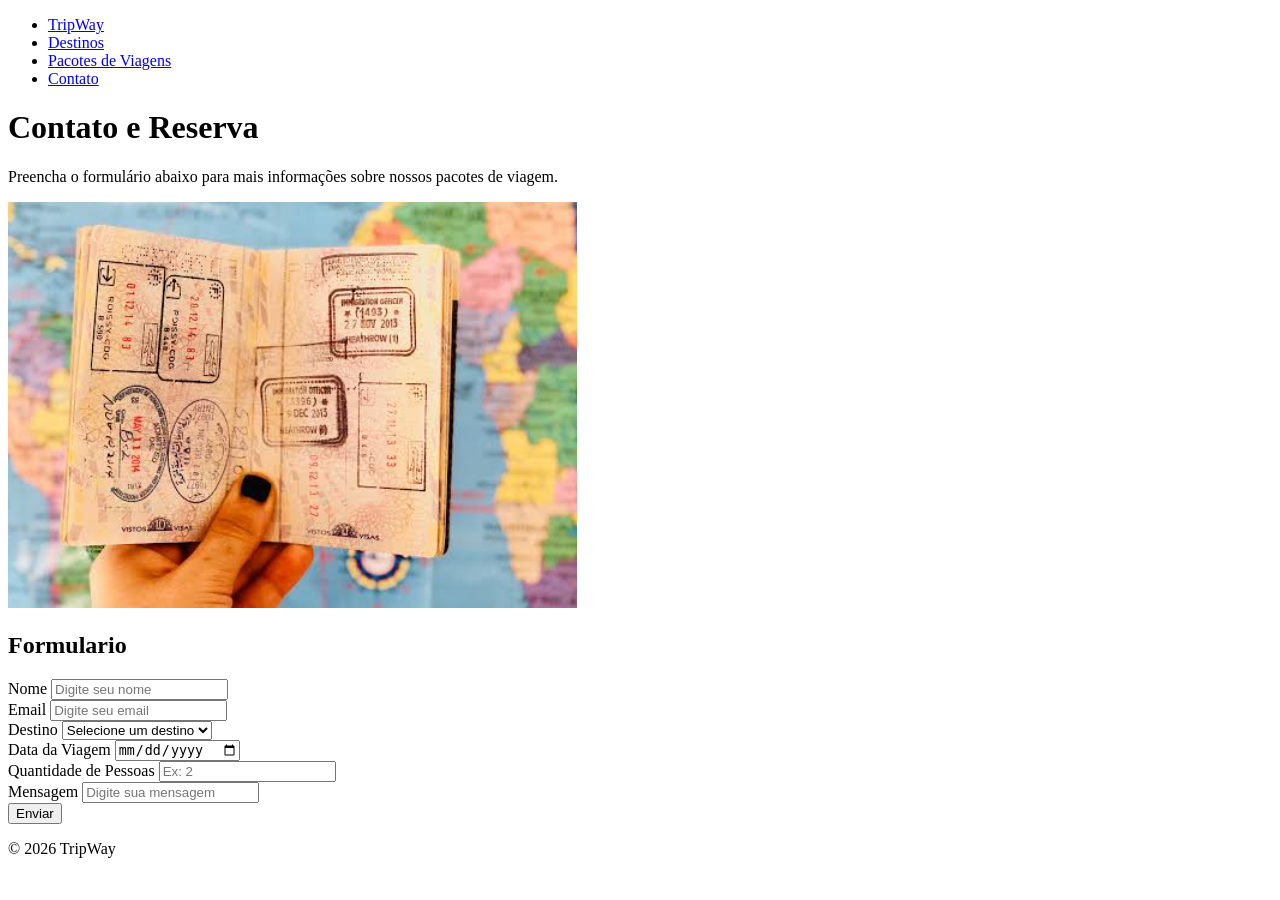
==== pages/contato.html @ 08980b52 "Merge pull request #4 from TripWay-Guia-de-Viagens/site_tripway Site tripway" ====
<!DOCTYPE html>
<html lang="pt-BR">
<head>
    <meta charset="UTF-8">
    <meta name="viewport" content="width=device-width, initial-scale=1.0">
    <title>TripWay - Contato</title>
</head>
<body>
    <nav>
        <ul>
            <li><a href="../index.html">TripWay</a></li>
            <li><a href="./destinos.html">Destinos</a></li>
            <li><a href="./pacotes.html">Pacotes de Viagens</a></li>
            <li><a href="./contato.html">Contato</a></li>
        </ul>
    </nav>

    <header>
        <h1>Contato e Reserva</h1>
        <p>Preencha o formulário abaixo para mais informações sobre nossos pacotes de viagem.</p>
    </header>

    <main>
        <section>
            <img src="../images/formulario.png" alt="Passaporte de viagem">
            <h2>Formulario</h2>

            <form action="">
                <div>
                    <label for="name">Nome</label>
                    <input type="text" id="name" placeholder="Digite seu nome">
                </div>

                <div>
                    <label for="email">Email</label>
                    <input type="email" id="email" placeholder="Digite seu email">
                </div>

                <div>
                    <label for="destino">Destino</label>
                    <select name="destino" id="destino">
                        <option value="">Selecione um destino</option>
                        <option value="praia">Praia</option>
                        <option value="aventura">Aventura e Montanha</option>
                        <option value="cultural">Cultural e Histórico</option>
                        <option value="internacional">Internacional</option>
                    </select>
                </div>

                <div>
                    <label for="data">Data da Viagem</label>
                    <input type="date" id="data">
                </div>

                <div>
                    <label for="quantidade">Quantidade de Pessoas</label>
                    <input type="number" id="quantidade" placeholder="Ex: 2">
                </div>

                <div>
                    <label for="mensagem">Mensagem</label>
                    <input type="text" id="mensagem" placeholder="Digite sua mensagem">
                </div>

                <button>Enviar</button>
            </form>
        </section>
    </main>

    <footer>
        <p>© 2026 TripWay</p>
    </footer>
</body>
</html>
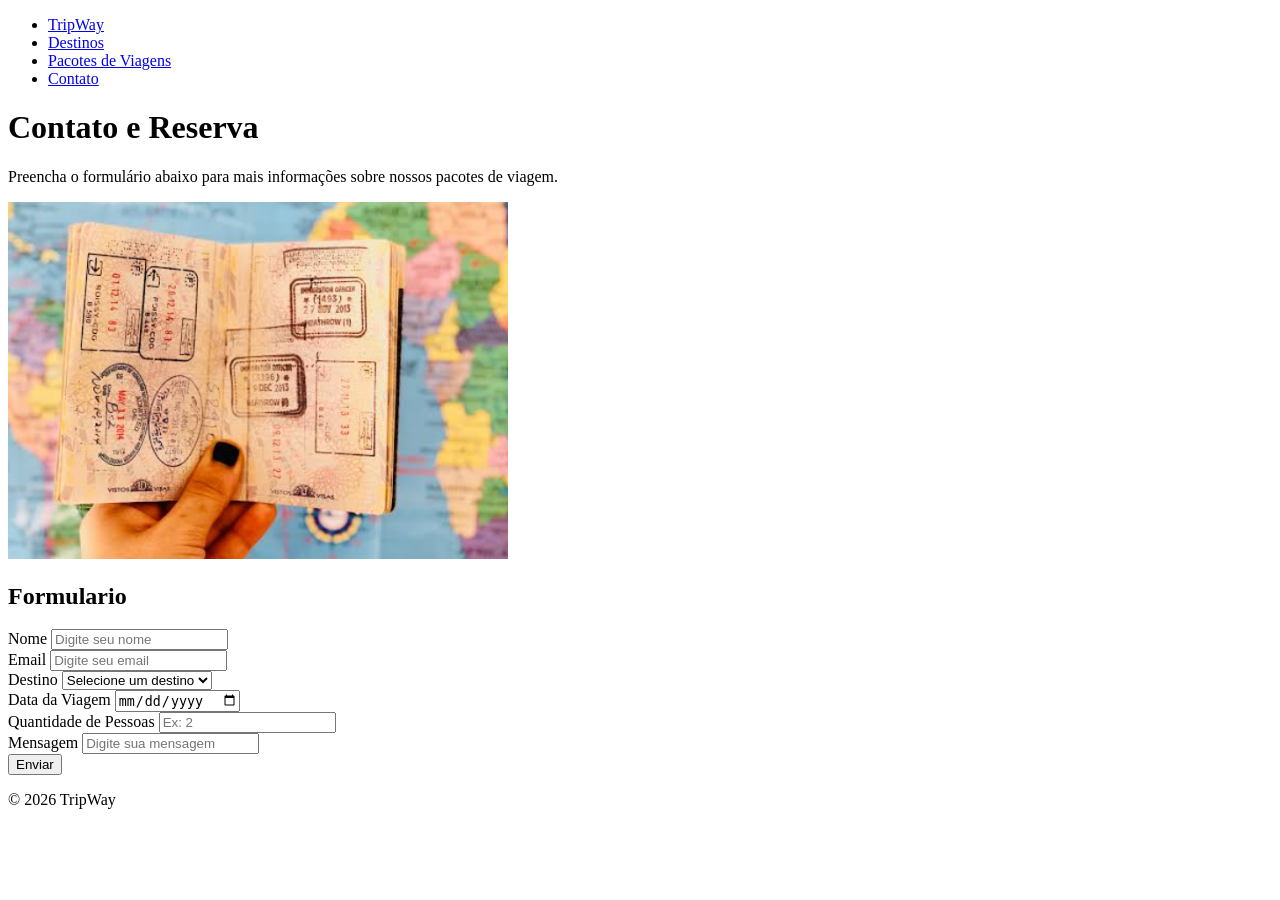
==== commit c347bc0e: "finalizando tudo" ====
--- a/pages/contato.html
+++ b/pages/contato.html
@@ -22,7 +22,7 @@
 
     <main>
         <section>
-            <img src="../images/formulario.png" alt="Passaporte de viagem">
+            <img src="../images/formulario.png" width="500" alt="Passaporte de viagem">
             <h2>Formulario</h2>
 
             <form action="">
@@ -40,10 +40,13 @@
                     <label for="destino">Destino</label>
                     <select name="destino" id="destino">
                         <option value="">Selecione um destino</option>
-                        <option value="praia">Praia</option>
-                        <option value="aventura">Aventura e Montanha</option>
-                        <option value="cultural">Cultural e Histórico</option>
-                        <option value="internacional">Internacional</option>
+                        <option value="suecia">Suécia</option>
+                        <option value="chile">Chile</option>
+                        <option value="portugal">Portugal</option>
+                        <option value="alemanha">Alemanha</option>
+                        <option value="rj">Rio de Janeiro</option>
+                        <option value="bahia">Bahia</option>
+                        <option value="sc">Santa Catarina</option>
                     </select>
                 </div>
 
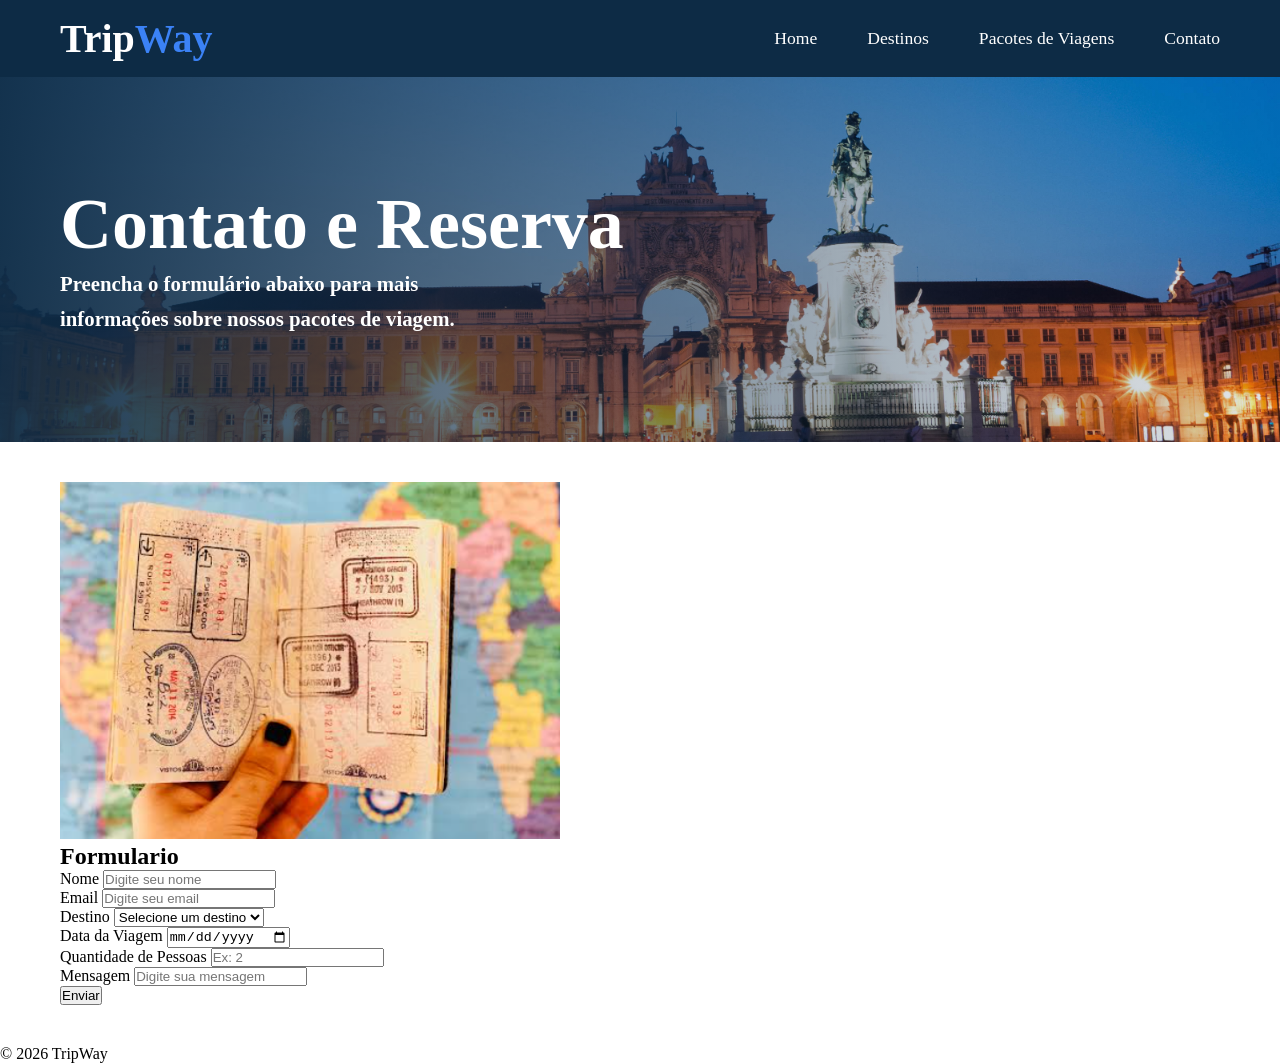
==== commit 39861d75: "Começando pagina de contatos" ====
--- a/pages/contato.html
+++ b/pages/contato.html
@@ -1,72 +1,90 @@
 <!DOCTYPE html>
-<html lang="pt-BR">
-<head>
-    <meta charset="UTF-8">
-    <meta name="viewport" content="width=device-width, initial-scale=1.0">
+<html lang="pt-br">
+  <head>
+    <meta charset="UTF-8" />
+    <meta name="viewport" content="width=device-width, initial-scale=1.0" />
+    <link rel="stylesheet" href="../css/destinos.css" />
+    <link rel="stylesheet" href="../css/form.css" />
+    <link
+      rel="stylesheet"
+      href="https://cdnjs.cloudflare.com/ajax/libs/font-awesome/6.5.1/css/all.min.css"
+    />
     <title>TripWay - Contato</title>
 </head>
 <body>
     <nav>
-        <ul>
-            <li><a href="../index.html">TripWay</a></li>
-            <li><a href="./destinos.html">Destinos</a></li>
-            <li><a href="./pacotes.html">Pacotes de Viagens</a></li>
-            <li><a href="./contato.html">Contato</a></li>
-        </ul>
+      <a class="logo" href="./index.html"> Trip<span class="way">Way</span> </a>
+
+      <ul>
+        <li><a class="pages" href="../index.html">Home</a></li>
+        <li><a class="pages" href="./destinos.html">Destinos</a></li>
+        <li><a class="pages" href="./pacotes.html">Pacotes de Viagens</a></li>
+        <li><a class="pages" href="./contato.html">Contato</a></li>
+      </ul>
     </nav>
 
-    <header>
-        <h1>Contato e Reserva</h1>
-        <p>Preencha o formulário abaixo para mais informações sobre nossos pacotes de viagem.</p>
+    <header class="header-container">
+        <h1 class="hero-title">Contato e Reserva</h1>
+        <h4>Preencha o formulário abaixo para mais informações sobre nossos pacotes de viagem.</h4>
     </header>
 
     <main>
-        <section>
+        <section class="contact-section">
             <img src="../images/formulario.png" width="500" alt="Passaporte de viagem">
-            <h2>Formulario</h2>
 
-            <form action="">
-                <div>
-                    <label for="name">Nome</label>
-                    <input type="text" id="name" placeholder="Digite seu nome">
-                </div>
+            <div class="form-container">
+            <h2>Formulario</h2>   
+                <form action="">
+                    <div class="form-row">
+                        <div class="form-group">
+                            <label for="name">Nome</label>
+                            <input type="text" id="name" placeholder="Digite seu nome">
+                        </div>
 
-                <div>
-                    <label for="email">Email</label>
-                    <input type="email" id="email" placeholder="Digite seu email">
-                </div>
+                        <div class="form-group">
+                            <label for="email">Email</label>
+                            <input type="email" id="email" placeholder="Digite seu email">
+                        </div>
+                    </div>
 
-                <div>
-                    <label for="destino">Destino</label>
-                    <select name="destino" id="destino">
-                        <option value="">Selecione um destino</option>
-                        <option value="suecia">Suécia</option>
-                        <option value="chile">Chile</option>
-                        <option value="portugal">Portugal</option>
-                        <option value="alemanha">Alemanha</option>
-                        <option value="rj">Rio de Janeiro</option>
-                        <option value="bahia">Bahia</option>
-                        <option value="sc">Santa Catarina</option>
-                    </select>
-                </div>
+                    <div class="form-row">
+                        <div class="form-group">
+                            <label for="destino">Destino</label>
+                            <select name="destino" id="destino">
+                                <option value="">Selecione um destino</option>
+                                <option value="suecia">Suécia</option>
+                                <option value="chile">Chile</option>
+                                <option value="portugal">Portugal</option>
+                                <option value="alemanha">Alemanha</option>
+                                <option value="rj">Rio de Janeiro</option>
+                                <option value="bahia">Bahia</option>
+                                <option value="sc">Santa Catarina</option>
+                            </select>
+                        </div>
 
-                <div>
-                    <label for="data">Data da Viagem</label>
-                    <input type="date" id="data">
-                </div>
+                        <div class="form-group">
+                            <label for="data">Data da Viagem</label>
+                            <input type="date" id="data">
+                        </div>
+                    </div>
 
-                <div>
-                    <label for="quantidade">Quantidade de Pessoas</label>
-                    <input type="number" id="quantidade" placeholder="Ex: 2">
-                </div>
+                    <div class="form-row">   
+                        <div class="form-group">
+                            <label for="quantidade">Quantidade de Pessoas</label>
+                            <input type="number" id="quantidade" placeholder="Ex: 2">
+                        </div>
 
-                <div>
-                    <label for="mensagem">Mensagem</label>
-                    <input type="text" id="mensagem" placeholder="Digite sua mensagem">
-                </div>
+                        <div class="form-group">
+                            <label for="mensagem">Mensagem</label>
+                            <input type="text" id="mensagem" placeholder="Digite sua mensagem">
+                        </div>
+                    </div>
 
-                <button>Enviar</button>
-            </form>
+                    <div class="action-buttons">
+                        <button>Enviar</button>
+                    </div>
+                </form>
+        </div>
         </section>
     </main>
 
--- a/css/destinos.css
+++ b/css/destinos.css
@@ -0,0 +1,185 @@
+* {
+    margin: 0;
+    padding: 0;
+    box-sizing: border-box;
+}
+
+:root {
+    --background-color: #ffffff;
+    --primary-color: #0d2b45;
+    --element-color: #3b82f6;
+    --card-color: #eff6ff;
+    --text-color: #405a78;
+}
+
+nav {
+    display: flex;
+    justify-content: space-between;
+    align-items: center;
+    padding: 15px 60px;
+    background-color: var(--primary-color);
+}
+
+nav ul {
+    display: flex;
+    align-items: center;
+    list-style: none;
+    gap: 50px;
+}
+
+.pages {
+    color: var(--background-color);
+    text-decoration: none;
+    font-size: 1.1rem;
+}
+
+.pages:hover {
+    color: var(--element-color);
+}
+
+.logo {
+    color: var(--background-color);
+    font-size: 2.5rem;
+    font-weight: bold;
+    text-decoration: none;
+}
+
+.way {
+    color: var(--element-color);
+}
+
+.header-container {
+    display: flex;
+    flex-direction: column;
+    justify-content: center;
+    padding: 80px 60px;
+    min-height: 365px;
+
+    background:
+        linear-gradient(
+            to right,
+            rgba(13, 43, 69, 0.95),
+            rgba(13, 43, 69, 0.1)
+        ),
+        url("../images/imagensDestino/portugal.jpg");
+
+    background-size: cover;
+}
+
+.hero-title {
+    color: var(--background-color);
+    font-size: 4.5rem;
+    font-weight: bold;
+}
+
+.header-container h4 {
+    max-width: 400px;
+    color: var(--background-color);
+    font-size: 1.3rem;
+    line-height: 1.7;
+}
+
+main {
+    padding: 40px 60px;
+}
+
+.destination-list {
+    display: flex;
+    flex-direction: column;
+    gap: 35px;
+    list-style: none;
+}
+
+.destination-item {
+    display: flex;
+    align-items: center;
+    justify-content: space-between;
+    gap: 40px;
+    padding: 25px;
+    background-color: var(--card-color);
+    border-radius: 12px;
+}
+
+.destination-info {
+    flex: 1;
+}
+
+.destination-info h2 {
+    color: var(--primary-color);
+    font-size: 2rem;
+    margin-bottom: 15px;
+}
+
+.destination-info p {
+    color: var(--text-color);
+    font-size: 1.1rem;
+    line-height: 1.7;
+}
+
+.destination-item > img {
+    width: 45%;
+    height: 230px;
+    object-fit: cover;
+    border-radius: 10px;
+}
+
+.brazil-subdestinations {
+    display: flex;
+    flex-direction: column;
+    gap: 20px;
+    margin-top: 25px;
+}
+
+.subdestination {
+    display: flex;
+    align-items: center;
+    gap: 20px;
+    padding: 15px;
+    background-color: var(--background-color);
+    border-radius: 10px;
+}
+
+.subdestination img {
+    width: 180px;
+    height: 120px;
+    object-fit: cover;
+    border-radius: 8px;
+    flex-shrink: 0;
+}
+
+.subdestination h3 {
+    color: var(--primary-color);
+    margin-bottom: 8px;
+}
+
+.subdestination p {
+    color: var(--text-color);
+    line-height: 1.6;
+}
+
+
+@media (max-width: 700px) {
+    main {
+        padding: 25px 20px;
+    }
+
+    .destination-item {
+        flex-direction: column;
+        align-items: stretch;
+    }
+
+    .destination-item > img {
+        width: 100%;
+        height: 200px;
+    }
+
+    .subdestination {
+        flex-direction: column;
+        align-items: stretch;
+    }
+
+    .subdestination img {
+        width: 100%;
+        height: 180px;
+    }
+}
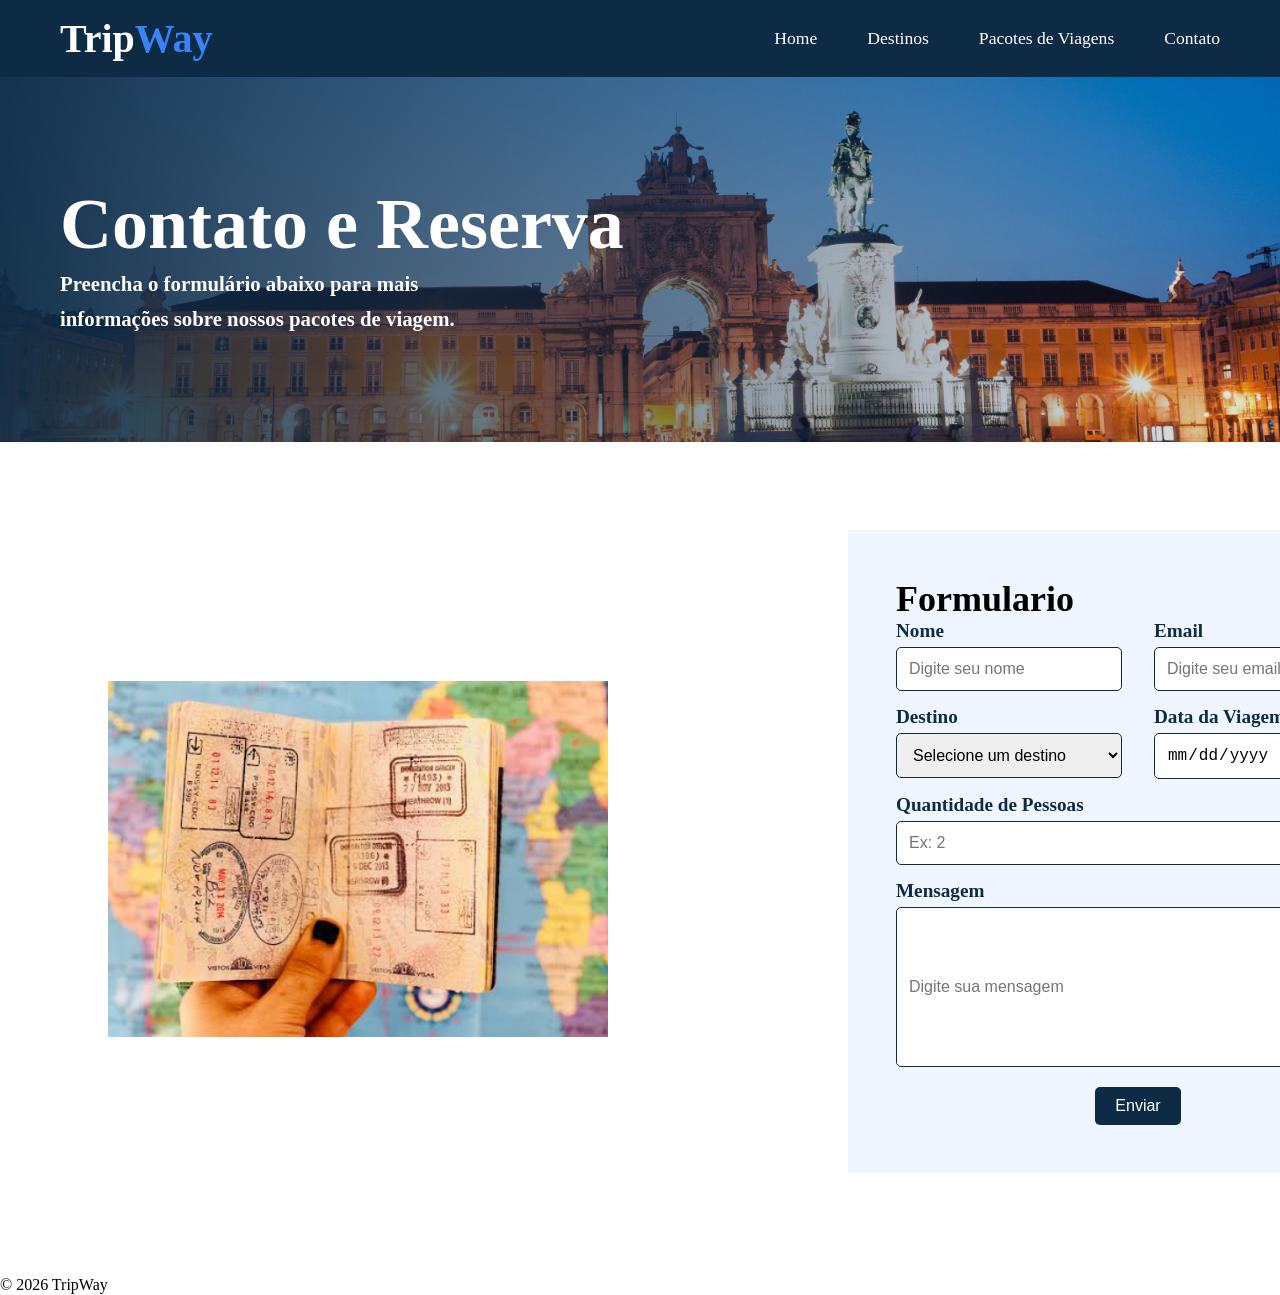
==== commit 4a41fd4f: "Mais estilização para o formulario" ====
--- a/pages/contato.html
+++ b/pages/contato.html
@@ -67,8 +67,7 @@
                             <input type="date" id="data">
                         </div>
                     </div>
-
-                    <div class="form-row">   
+   
                         <div class="form-group">
                             <label for="quantidade">Quantidade de Pessoas</label>
                             <input type="number" id="quantidade" placeholder="Ex: 2">
@@ -78,7 +77,6 @@
                             <label for="mensagem">Mensagem</label>
                             <input type="text" id="mensagem" placeholder="Digite sua mensagem">
                         </div>
-                    </div>
 
                     <div class="action-buttons">
                         <button>Enviar</button>
--- a/css/form.css
+++ b/css/form.css
@@ -0,0 +1,68 @@
+.contact-section {
+    display: flex;
+    align-items: center;
+    gap: 15rem;
+    padding: 3rem;
+}
+
+.form-container {
+    padding: 3rem;
+    display: flex;
+    flex-direction: column;
+    margin-bottom: 15px;
+    background-color: var(--card-color);
+    font-size: 1.5rem;
+}
+
+.form-row {
+    display: flex;
+    justify-content: space-between;
+    gap: 2rem;
+}
+
+.form-group {
+    display: flex;
+    flex-direction: column;
+    margin-bottom: 15px;
+
+    font-size: 1.2rem;
+}
+
+.form-row .form-group {
+    flex: 1;
+}
+
+.form-group label {
+    padding-bottom: 5px;
+    font-weight: 600;
+    color: var(--primary-color);
+}
+
+.form-group input,
+.form-group select {
+    padding: 0.75rem;
+    border: 1px solid var(--primary-color);
+    border-radius: 5px;
+    font-size: 1rem;
+}
+
+.form-group #mensagem {
+    height: 10rem;
+}
+
+.action-buttons {
+    display: flex;
+    justify-content: center;
+    gap: 20px;
+    margin-top: 20px;
+}
+
+.action-buttons button {
+    padding: 10px 20px;
+    background-color: var(--primary-color);
+    color: var(--background-color);
+    border: none;
+    border-radius: 5px;
+    font-size: 1rem;
+    cursor: pointer;
+}
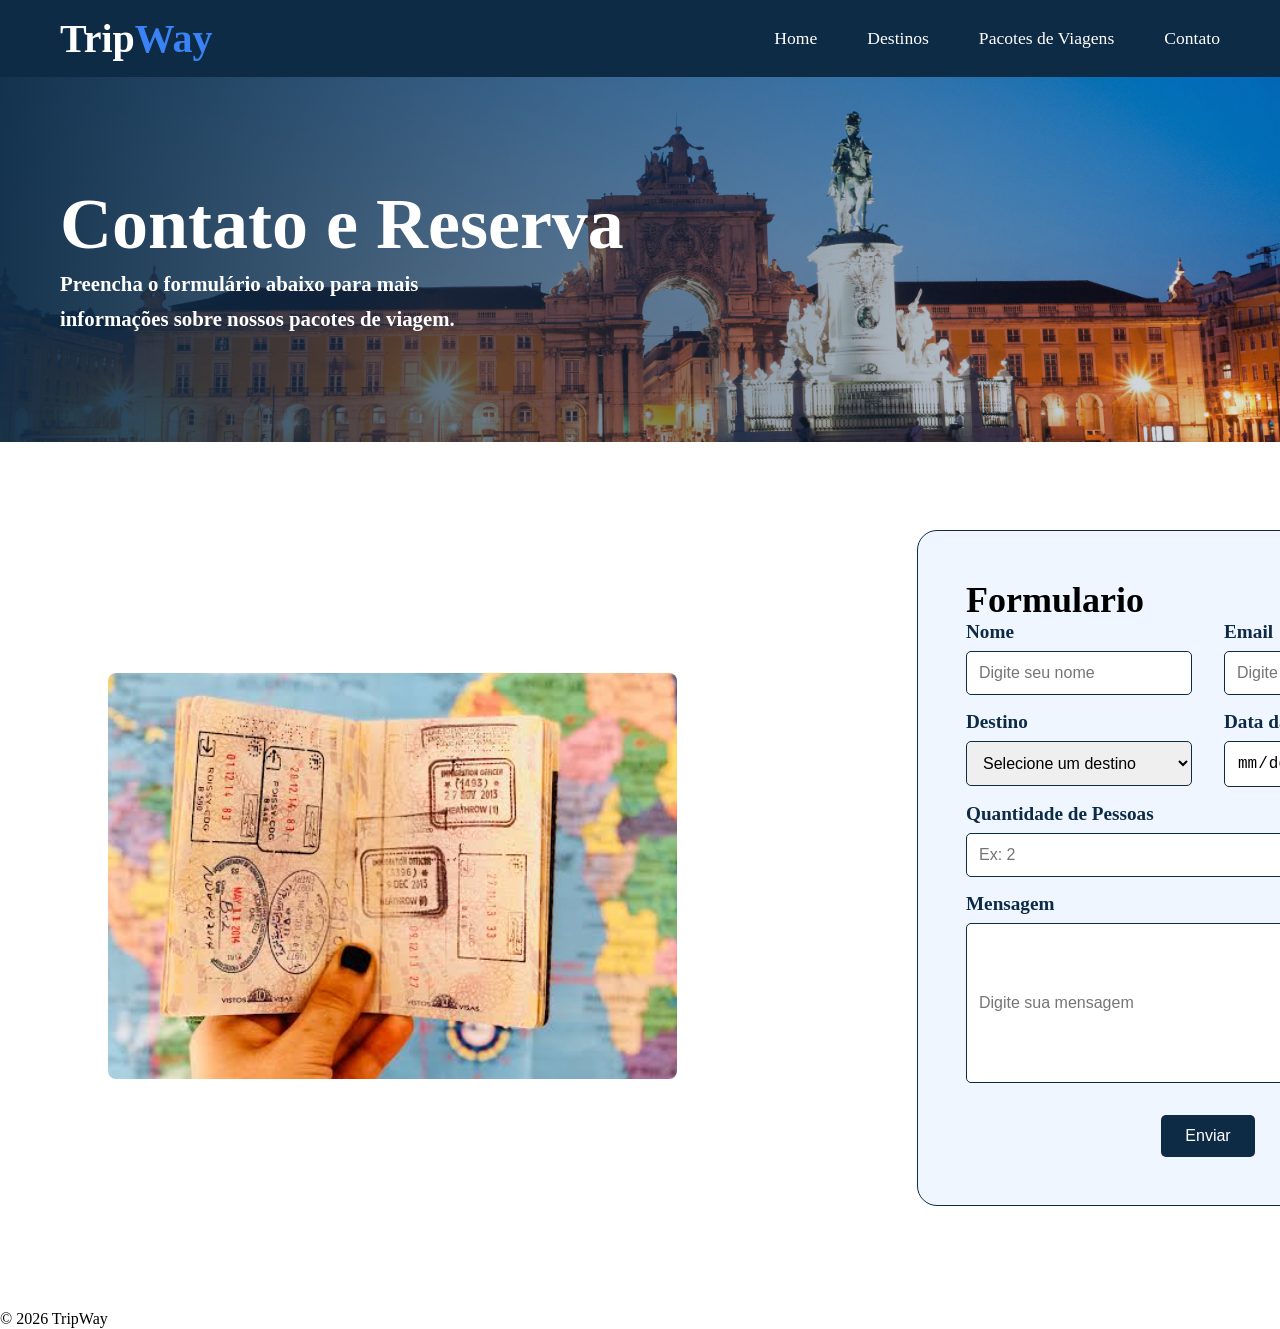
==== commit 2b48bb2e: "Finalizado pagina contato" ====
--- a/pages/contato.html
+++ b/pages/contato.html
@@ -30,7 +30,7 @@
 
     <main>
         <section class="contact-section">
-            <img src="../images/formulario.png" width="500" alt="Passaporte de viagem">
+            <img src="../images/formulario.png" alt="Passaporte de viagem" class="contact-image">
 
             <div class="form-container">
             <h2>Formulario</h2>   
--- a/css/form.css
+++ b/css/form.css
@@ -5,11 +5,19 @@
     padding: 3rem;
 }
 
+.contact-image {
+    width: 50rem;
+    object-fit: cover;
+    border-radius: 8px;
+}
+
 .form-container {
+    border: 1px solid var(--primary-color);
+    border-radius: 20px;
     padding: 3rem;
     display: flex;
     flex-direction: column;
-    margin-bottom: 15px;
+    margin-bottom: 1rem;
     background-color: var(--card-color);
     font-size: 1.5rem;
 }
@@ -23,7 +31,7 @@
 .form-group {
     display: flex;
     flex-direction: column;
-    margin-bottom: 15px;
+    margin-bottom: 1rem;
 
     font-size: 1.2rem;
 }
@@ -33,7 +41,7 @@
 }
 
 .form-group label {
-    padding-bottom: 5px;
+    padding-bottom: 0.5rem;
     font-weight: 600;
     color: var(--primary-color);
 }
@@ -53,12 +61,12 @@
 .action-buttons {
     display: flex;
     justify-content: center;
-    gap: 20px;
-    margin-top: 20px;
+    gap: 1rem;
+    margin-top: 2rem;
 }
 
 .action-buttons button {
-    padding: 10px 20px;
+    padding: 0.75rem 1.5rem;
     background-color: var(--primary-color);
     color: var(--background-color);
     border: none;
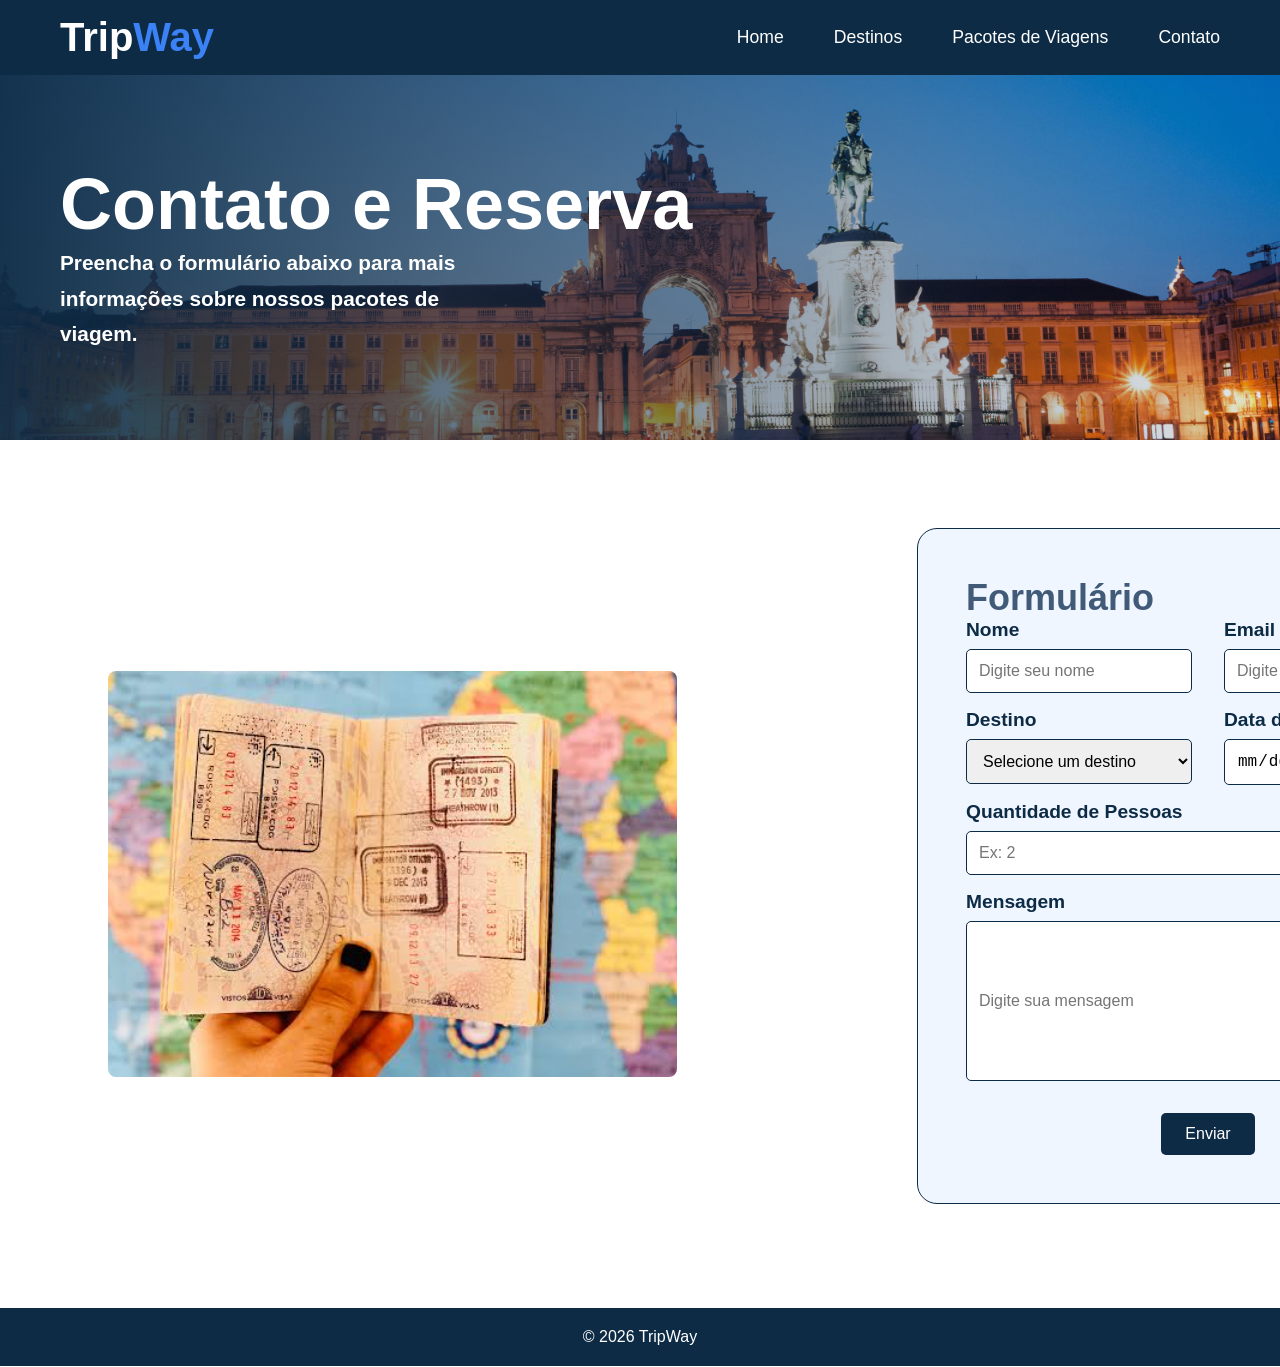
==== commit ba14c135: "Adicionado botão na home, e finalizando as outras paginas" ====
--- a/pages/contato.html
+++ b/pages/contato.html
@@ -1,26 +1,26 @@
 <!DOCTYPE html>
 <html lang="pt-br">
-  <head>
+
+<head>
     <meta charset="UTF-8" />
     <meta name="viewport" content="width=device-width, initial-scale=1.0" />
-    <link rel="stylesheet" href="../css/destinos.css" />
-    <link rel="stylesheet" href="../css/form.css" />
-    <link
-      rel="stylesheet"
-      href="https://cdnjs.cloudflare.com/ajax/libs/font-awesome/6.5.1/css/all.min.css"
-    />
+    <link rel="stylesheet" href="../css/style.css">
+    <link rel="stylesheet" href="../css/destinos.css">
+    <link rel="stylesheet" href="../css/form.css">
+    <link rel="stylesheet" href="https://cdnjs.cloudflare.com/ajax/libs/font-awesome/6.5.1/css/all.min.css" />
     <title>TripWay - Contato</title>
 </head>
+
 <body>
     <nav>
-      <a class="logo" href="./index.html"> Trip<span class="way">Way</span> </a>
+        <a class="logo" href="../index.html"> Trip<span class="way">Way</span> </a>
 
-      <ul>
-        <li><a class="pages" href="../index.html">Home</a></li>
-        <li><a class="pages" href="./destinos.html">Destinos</a></li>
-        <li><a class="pages" href="./pacotes.html">Pacotes de Viagens</a></li>
-        <li><a class="pages" href="./contato.html">Contato</a></li>
-      </ul>
+        <ul>
+            <li><a class="pages" href="../index.html">Home</a></li>
+            <li><a class="pages" href="./destinos.html">Destinos</a></li>
+            <li><a class="pages" href="./pacotes.html">Pacotes de Viagens</a></li>
+            <li><a class="pages" href="./contato.html">Contato</a></li>
+        </ul>
     </nav>
 
     <header class="header-container">
@@ -33,7 +33,7 @@
             <img src="../images/formulario.png" alt="Passaporte de viagem" class="contact-image">
 
             <div class="form-container">
-            <h2>Formulario</h2>   
+                <h2>Formulário</h2>
                 <form action="">
                     <div class="form-row">
                         <div class="form-group">
@@ -67,22 +67,22 @@
                             <input type="date" id="data">
                         </div>
                     </div>
-   
-                        <div class="form-group">
-                            <label for="quantidade">Quantidade de Pessoas</label>
-                            <input type="number" id="quantidade" placeholder="Ex: 2">
-                        </div>
 
-                        <div class="form-group">
-                            <label for="mensagem">Mensagem</label>
-                            <input type="text" id="mensagem" placeholder="Digite sua mensagem">
-                        </div>
+                    <div class="form-group">
+                        <label for="quantidade">Quantidade de Pessoas</label>
+                        <input type="number" id="quantidade" placeholder="Ex: 2">
+                    </div>
+
+                    <div class="form-group">
+                        <label for="mensagem">Mensagem</label>
+                        <input type="text" id="mensagem" placeholder="Digite sua mensagem">
+                    </div>
 
                     <div class="action-buttons">
                         <button>Enviar</button>
                     </div>
                 </form>
-        </div>
+            </div>
         </section>
     </main>
 
@@ -90,4 +90,5 @@
         <p>© 2026 TripWay</p>
     </footer>
 </body>
+
 </html>
--- a/css/style.css
+++ b/css/style.css
@@ -0,0 +1,345 @@
+* {
+    margin: 0;
+    padding: 0;
+    box-sizing: border-box;
+}
+
+:root {
+    --background-color: #ffffff;
+    --primary-color: #0d2b45;
+    --element-color: #3b82f6;
+    --card-color: #eff6ff;
+    --text-color: #405a78;
+}
+
+body {
+    font-family: "Poppins", sans-serif;
+    background-color: var(--background-color);
+    color: var(--text-color);
+}
+
+nav {
+    display: flex;
+    justify-content: space-between;
+    align-items: center;
+    padding: 15px 60px;
+    background-color: var(--primary-color);
+}
+
+nav ul {
+    display: flex;
+    align-items: center;
+    list-style: none;
+    gap: 50px;
+}
+
+.pages {
+    color: var(--background-color);
+    text-decoration: none;
+    font-size: 1.1rem;
+}
+
+.pages:hover {
+    color: var(--element-color);
+}
+
+.logo {
+    color: var(--background-color);
+    font-size: 2.5rem;
+    font-weight: bold;
+    text-decoration: none;
+}
+
+.way {
+    color: var(--element-color);
+}
+
+.header-container {
+    display: flex;
+    flex-direction: column;
+    justify-content: center;
+    padding: 80px 60px;
+    min-height: 365px;
+
+    background:
+        linear-gradient(
+            to right,
+            rgba(13, 43, 69, 0.95),
+            rgba(13, 43, 69, 0.1)
+        ),
+        url("../images/imagensDestino/portugal.jpg");
+
+    background-size: cover;
+}
+
+.hero-title {
+    color: var(--background-color);
+    font-size: 4.5rem;
+    font-weight: bold;
+}
+
+.header-container p {
+    max-width: 400px;
+    color: var(--background-color);
+    font-size: 1.3rem;
+    line-height: 1.7;
+}
+
+.header-container h4 {
+    max-width: 400px;
+    color: var(--background-color);
+    font-size: 1.3rem;
+    line-height: 1.7;
+}
+
+main {
+    background-color: var(--background-color);
+}
+
+.welcome-section {
+    padding: 45px 60px 55px;
+}
+
+.welcome {
+    color: var(--primary-color);
+    font-size: 2.5rem;
+    margin-bottom: 25px;
+}
+
+.content {
+    display: flex;
+    gap: 25px;
+    align-items: stretch;
+}
+
+.home-image {
+    width: 50%;
+    object-fit: cover;
+    border-radius: 8px;
+}
+
+.nav-links {
+    display: flex;
+    flex-direction: column;
+    justify-content: space-between;
+    flex: 1;
+    gap: 20px;
+}
+
+.link-card {
+    display: flex;
+    align-items: center;
+    gap: 20px;
+    flex: 1;
+
+    padding: 20px 22px;
+    background-color: var(--card-color);
+    border-radius: 10px;
+
+    text-decoration: none;
+    color: var(--primary-color);
+
+    transition: 0.2s;
+}
+
+.link-card:hover {
+    background-color: #dcecff;
+}
+
+.card-icon {
+    display: flex;
+    justify-content: center;
+    align-items: center;
+
+    min-width: 70px;
+    height: 70px;
+
+    background-color: var(--element-color);
+    color: var(--background-color);
+    border-radius: 50%;
+    font-size: 1.8rem;
+}
+
+.card-text {
+    flex: 1;
+}
+
+.card-text h3 {
+    font-size: 1.35rem;
+    margin-bottom: 5px;
+}
+
+.card-text p {
+    font-size: 1rem;
+    line-height: 1.5;
+    color: var(--text-color);
+}
+
+.arrow {
+    color: #315b85;
+    font-size: 1.2rem;
+}
+
+.about-section {
+    display: flex;
+    justify-content: space-between;
+    align-items: center;
+
+    padding: 50px 60px;
+    background-color: var(--card-color);
+}
+
+.about-text {
+    max-width: 550px;
+}
+
+.about-text h2 {
+    color: var(--primary-color);
+    font-size: 2.5rem;
+    margin-bottom: 20px;
+}
+
+.about-text p {
+    color: var(--text-color);
+    font-size: 1.3rem;
+    line-height: 1.7;
+}
+
+.about-illustration {
+    position: relative;
+    display: flex;
+    justify-content: center;
+    align-items: center;
+
+    width: 350px;
+    height: 230px;
+}
+
+.globe {
+    color: #38a6c9;
+    font-size: 170px;
+}
+
+.plane {
+    position: absolute;
+    top: 5px;
+    right: 20px;
+
+    color: #21669a;
+    font-size: 3.5rem;
+    transform: rotate(-15deg);
+}
+
+footer {
+    display: flex;
+    justify-content: center;
+    align-items: center;
+
+    padding: 20px;
+    background-color: var(--primary-color);
+    color: var(--background-color);
+}
+
+.btn {
+    display: inline-block;
+    padding: 0.75rem 1.5rem;
+    background-color: var(--element-color);
+    color: var(--background-color);
+    border-radius: 8px;
+    text-decoration: none;
+    font-weight: 600;
+    transition: 0.2s;
+}
+
+.btn:hover {
+    background-color: var(--primary-color);
+}
+
+/* RESPONSIVIDADE */
+
+@media (max-width: 850px) {
+
+    nav {
+        padding: 15px 25px;
+        flex-wrap: wrap;
+        gap: 20px;
+    }
+
+    nav ul {
+        gap: 20px;
+        flex-wrap: wrap;
+    }
+
+    .content {
+        flex-direction: column;
+    }
+
+    .home-image {
+        width: 100%;
+        max-height: 350px;
+    }
+
+    .link-card {
+        min-height: 120px;
+    }
+
+    .about-section {
+        gap: 30px;
+    }
+}
+
+@media (max-width: 600px) {
+
+    nav {
+        flex-direction: column;
+    }
+
+    nav ul {
+        justify-content: center;
+        gap: 15px;
+    }
+
+    .pages {
+        font-size: 0.9rem;
+    }
+
+    .header-container {
+        padding: 70px 25px;
+    }
+
+    .hero-title {
+        font-size: 3rem;
+    }
+
+    .header-container p {
+        font-size: 1.1rem;
+    }
+
+    .welcome-section {
+        padding: 30px 20px;
+    }
+
+    .welcome,
+    .about-text h2 {
+        font-size: 2rem;
+    }
+
+    .about-section {
+        flex-direction: column;
+        padding: 35px 25px;
+    }
+
+    .about-text p {
+        font-size: 1.1rem;
+    }
+
+    .about-illustration {
+        width: 100%;
+    }
+}
+
+@media (max-width: 1024px) {
+    main { padding: 30px; }
+    .hero-title { font-size: 3.5rem; }
+    .destination-item { gap: 25px; }
+}
--- a/css/destinos.css
+++ b/css/destinos.css
@@ -10,6 +10,12 @@
     --element-color: #3b82f6;
     --card-color: #eff6ff;
     --text-color: #405a78;
+}
+
+body {
+    font-family: "Poppins", sans-serif;
+    background-color: var(--background-color);
+    color: var(--text-color);
 }
 
 nav {
@@ -182,4 +188,10 @@
         width: 100%;
         height: 180px;
     }
+}
+
+@media (max-width: 1024px) {
+    main { padding: 30px; }
+    .hero-title { font-size: 3.5rem; }
+    .destination-item { gap: 25px; }
 }
--- a/css/form.css
+++ b/css/form.css
@@ -73,4 +73,11 @@
     border-radius: 5px;
     font-size: 1rem;
     cursor: pointer;
+}
+
+@media (max-width: 768px) {
+    .contact-section { flex-direction: column; gap: 2rem; padding: 1.5rem; }
+    .contact-image { width: 100%; }
+    .form-container { padding: 1.5rem; font-size: 1rem; }
+    .form-row { flex-direction: column; gap: 0; }
 }
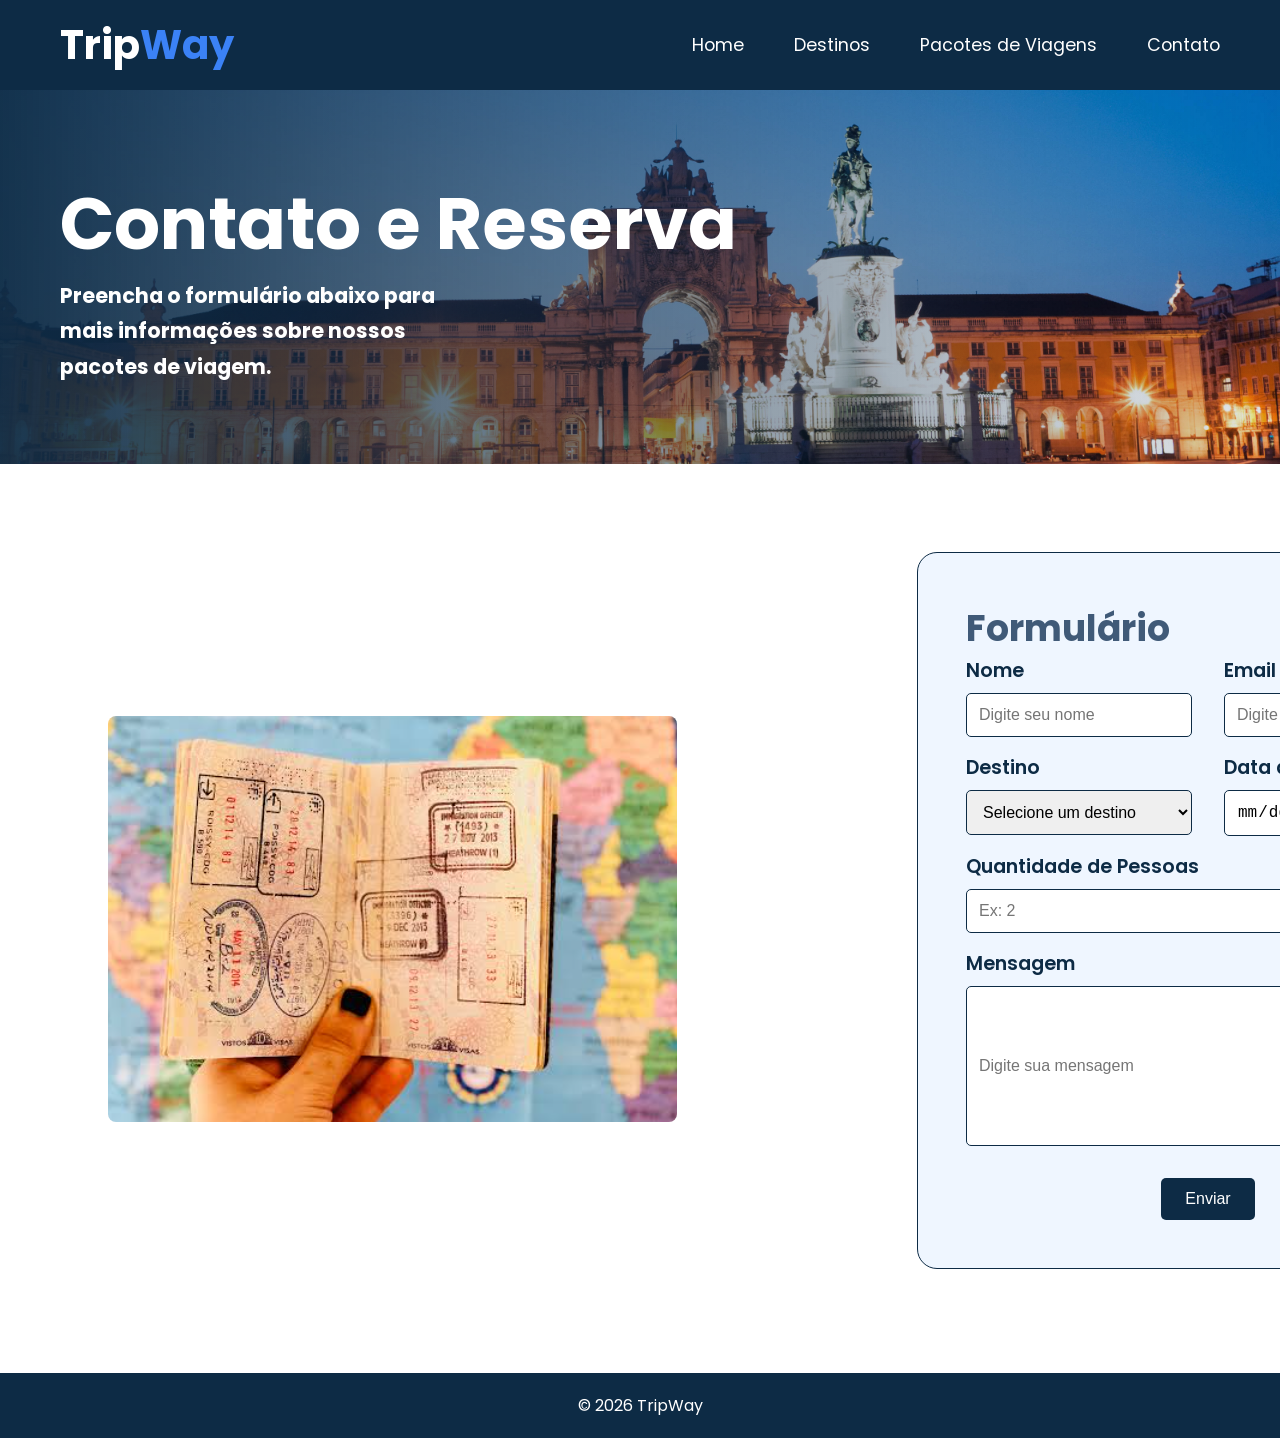
==== commit 6890e580: "Arrumando destinos.css" ====
--- a/pages/contato.html
+++ b/pages/contato.html
@@ -7,7 +7,9 @@
     <link rel="stylesheet" href="../css/style.css">
     <link rel="stylesheet" href="../css/destinos.css">
     <link rel="stylesheet" href="../css/form.css">
-    <link rel="stylesheet" href="https://cdnjs.cloudflare.com/ajax/libs/font-awesome/6.5.1/css/all.min.css" />
+    <link rel="preconnect" href="https://fonts.googleapis.com">
+    <link rel="preconnect" href="https://fonts.gstatic.com" crossorigin>
+    <link href="https://fonts.googleapis.com/css2?family=Poppins:wght@400;600;700&display=swap" rel="stylesheet">
     <title>TripWay - Contato</title>
 </head>
 
--- a/css/style.css
+++ b/css/style.css
@@ -92,6 +92,26 @@
     line-height: 1.7;
 }
 
+.btn {
+    display: inline-block;
+    padding: 0.75rem 1.5rem;
+    background-color: var(--element-color);
+    color: var(--background-color);
+    border-radius: 8px;
+    text-decoration: none;
+    font-weight: 600;
+    transition: 0.2s;
+}
+
+.btn:hover {
+    background-color: var(--primary-color);
+}
+
+.header-container .btn {
+    align-self: flex-start;
+    margin-top: 1.5rem;
+}
+
 main {
     background-color: var(--background-color);
 }
@@ -240,22 +260,12 @@
     color: var(--background-color);
 }
 
-.btn {
-    display: inline-block;
-    padding: 0.75rem 1.5rem;
-    background-color: var(--element-color);
-    color: var(--background-color);
-    border-radius: 8px;
-    text-decoration: none;
-    font-weight: 600;
-    transition: 0.2s;
-}
-
-.btn:hover {
-    background-color: var(--primary-color);
-}
-
 /* RESPONSIVIDADE */
+
+@media (max-width: 1024px) {
+    main { padding: 30px; }
+    .hero-title { font-size: 3.5rem; }
+}
 
 @media (max-width: 850px) {
 
@@ -336,10 +346,4 @@
     .about-illustration {
         width: 100%;
     }
-}
-
-@media (max-width: 1024px) {
-    main { padding: 30px; }
-    .hero-title { font-size: 3.5rem; }
-    .destination-item { gap: 25px; }
 }
--- a/css/destinos.css
+++ b/css/destinos.css
@@ -1,90 +1,3 @@
-* {
-    margin: 0;
-    padding: 0;
-    box-sizing: border-box;
-}
-
-:root {
-    --background-color: #ffffff;
-    --primary-color: #0d2b45;
-    --element-color: #3b82f6;
-    --card-color: #eff6ff;
-    --text-color: #405a78;
-}
-
-body {
-    font-family: "Poppins", sans-serif;
-    background-color: var(--background-color);
-    color: var(--text-color);
-}
-
-nav {
-    display: flex;
-    justify-content: space-between;
-    align-items: center;
-    padding: 15px 60px;
-    background-color: var(--primary-color);
-}
-
-nav ul {
-    display: flex;
-    align-items: center;
-    list-style: none;
-    gap: 50px;
-}
-
-.pages {
-    color: var(--background-color);
-    text-decoration: none;
-    font-size: 1.1rem;
-}
-
-.pages:hover {
-    color: var(--element-color);
-}
-
-.logo {
-    color: var(--background-color);
-    font-size: 2.5rem;
-    font-weight: bold;
-    text-decoration: none;
-}
-
-.way {
-    color: var(--element-color);
-}
-
-.header-container {
-    display: flex;
-    flex-direction: column;
-    justify-content: center;
-    padding: 80px 60px;
-    min-height: 365px;
-
-    background:
-        linear-gradient(
-            to right,
-            rgba(13, 43, 69, 0.95),
-            rgba(13, 43, 69, 0.1)
-        ),
-        url("../images/imagensDestino/portugal.jpg");
-
-    background-size: cover;
-}
-
-.hero-title {
-    color: var(--background-color);
-    font-size: 4.5rem;
-    font-weight: bold;
-}
-
-.header-container h4 {
-    max-width: 400px;
-    color: var(--background-color);
-    font-size: 1.3rem;
-    line-height: 1.7;
-}
-
 main {
     padding: 40px 60px;
 }
@@ -163,6 +76,17 @@
     line-height: 1.6;
 }
 
+/* RESPONSIVIDADE (do maior para o menor) */
+
+@media (max-width: 1024px) {
+    main {
+        padding: 30px;
+    }
+
+    .destination-item {
+        gap: 25px;
+    }
+}
 
 @media (max-width: 700px) {
     main {
@@ -188,10 +112,4 @@
         width: 100%;
         height: 180px;
     }
-}
-
-@media (max-width: 1024px) {
-    main { padding: 30px; }
-    .hero-title { font-size: 3.5rem; }
-    .destination-item { gap: 25px; }
 }
--- a/css/form.css
+++ b/css/form.css
@@ -80,4 +80,10 @@
     .contact-image { width: 100%; }
     .form-container { padding: 1.5rem; font-size: 1rem; }
     .form-row { flex-direction: column; gap: 0; }
+}
+
+@media (max-width: 1024px) {
+    main { padding: 30px; }
+    .hero-title { font-size: 3.5rem; }
+    .destination-item { gap: 25px; }
 }
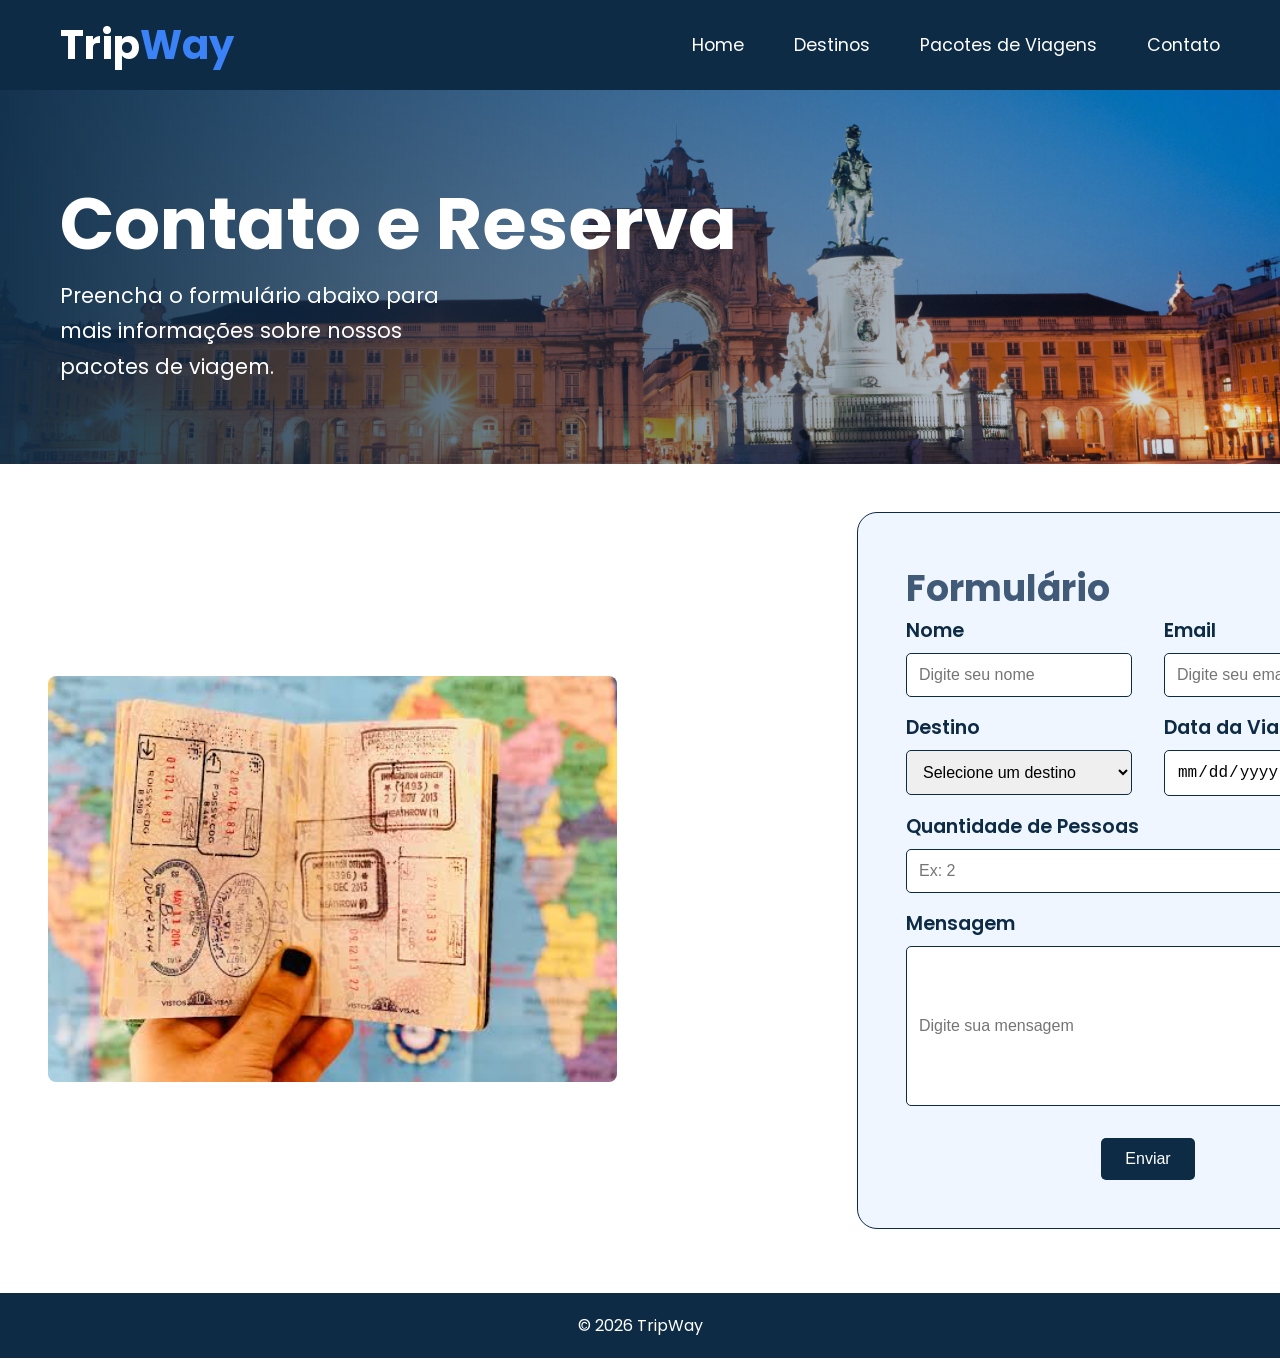
==== commit e40ec1d5: "Arrumando erros" ====
--- a/pages/contato.html
+++ b/pages/contato.html
@@ -5,7 +5,6 @@
     <meta charset="UTF-8" />
     <meta name="viewport" content="width=device-width, initial-scale=1.0" />
     <link rel="stylesheet" href="../css/style.css">
-    <link rel="stylesheet" href="../css/destinos.css">
     <link rel="stylesheet" href="../css/form.css">
     <link rel="preconnect" href="https://fonts.googleapis.com">
     <link rel="preconnect" href="https://fonts.gstatic.com" crossorigin>
@@ -27,7 +26,7 @@
 
     <header class="header-container">
         <h1 class="hero-title">Contato e Reserva</h1>
-        <h4>Preencha o formulário abaixo para mais informações sobre nossos pacotes de viagem.</h4>
+        <p>Preencha o formulário abaixo para mais informações sobre nossos pacotes de viagem.</p>
     </header>
 
     <main>
--- a/css/style.css
+++ b/css/style.css
@@ -85,13 +85,6 @@
     line-height: 1.7;
 }
 
-.header-container h4 {
-    max-width: 400px;
-    color: var(--background-color);
-    font-size: 1.3rem;
-    line-height: 1.7;
-}
-
 .btn {
     display: inline-block;
     padding: 0.75rem 1.5rem;
@@ -263,7 +256,6 @@
 /* RESPONSIVIDADE */
 
 @media (max-width: 1024px) {
-    main { padding: 30px; }
     .hero-title { font-size: 3.5rem; }
 }
 
--- a/css/form.css
+++ b/css/form.css
@@ -80,10 +80,4 @@
     .contact-image { width: 100%; }
     .form-container { padding: 1.5rem; font-size: 1rem; }
     .form-row { flex-direction: column; gap: 0; }
-}
-
-@media (max-width: 1024px) {
-    main { padding: 30px; }
-    .hero-title { font-size: 3.5rem; }
-    .destination-item { gap: 25px; }
 }
